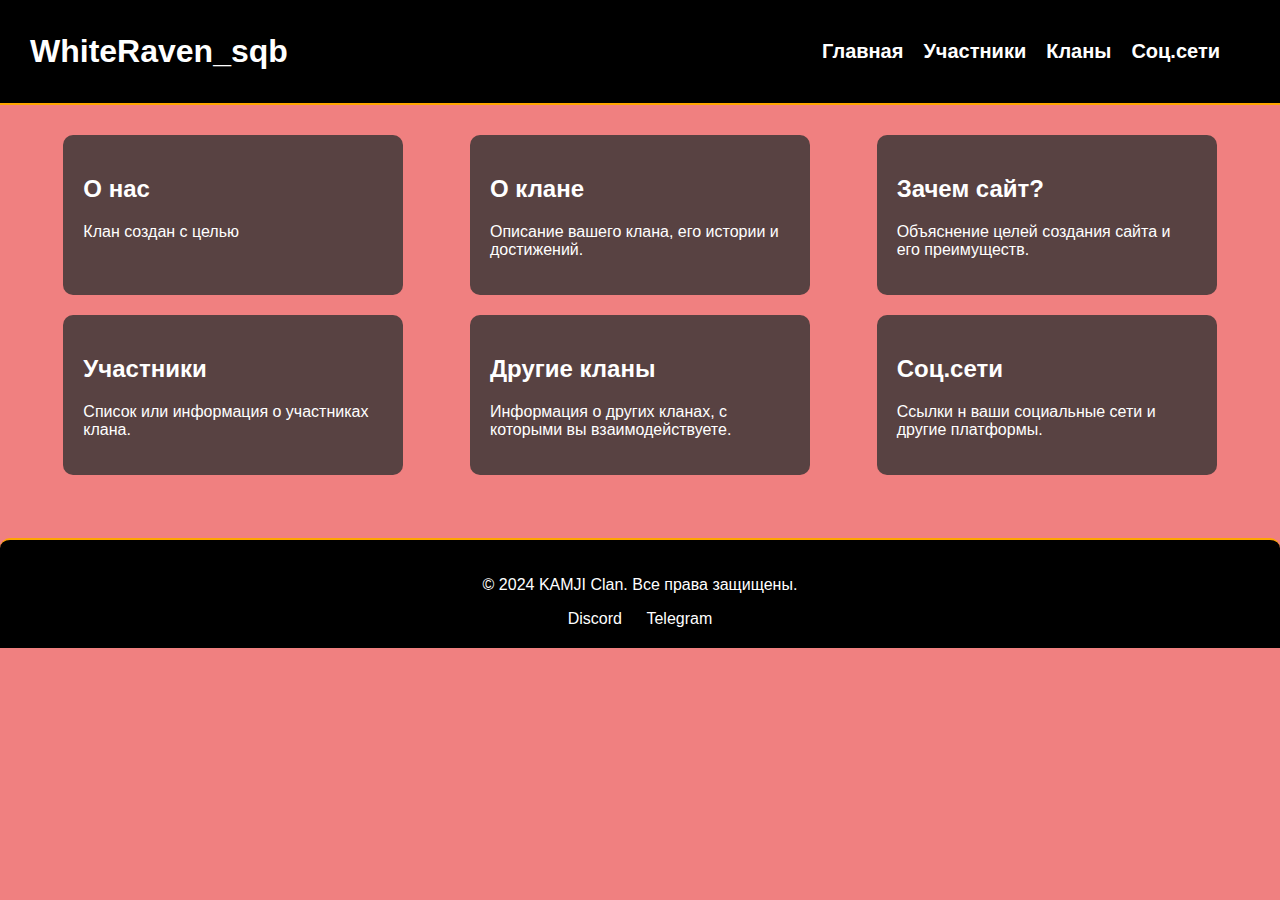
==== index.html @ ff009cd4 "новые" ====
<!DOCTYPE html>
<html lang="en">
<head>
    <meta charset="UTF-8">
    <meta name="viewport" content="width=device-width, initial-scale=1.0">
    <link rel="stylesheet" href="css/style.css">
    <title>Главная страница</title>
</head>
<body>
    <header>
        <div class="logo">
            <h1>WhiteRaven_sqb</h1>
        </div>
        <nav>
            <ul>
                <li><a href="index.html">Главная</a></li>
                <li><a href="members.html">Участники</a></li>
                <li><a href="">Кланы</a></li>
                <li><a href="">Соц.сети</a></li>
                <li><a href=""></a></li>
                <li><a href=""></a></li>
            </ul>
        </nav>
    </header>
        <main>
            <section id="about-us">
                <h2>О нас</h2>
                <p>Клан создан с целью</p>
            </section>
            
            <section id="about-clan">
                <h2>О клане</h2>
                <p>Описание вашего клана, его истории и достижений.</p>
            </section>
            
            <section id="why-site">
                <h2>Зачем сайт?</h2>
                <p>Объяснение целей создания сайта и его преимуществ.</p>
            </section>
            
            <section id="members">
                <h2>Участники</h2>
                <p>Список или информация о участниках клана.</p>
            </section>
            
            <section id="other-clans">
                <h2>Другие кланы</h2>
                <p>Информация о других кланах, с которыми вы взаимодействуете.</p>
            </section>
            
            <section id="social-networks">
                <h2>Соц.сети</h2>
                <p>Ссылки н ваши социальные сети и другие платформы.</p>
            </section>
        </main>
        <footer>
            <p>© 2024 KAMJI Clan. Все права защищены.</p>
            <div class="social-links">
                <a href="https://discord.com" target="_blank">Discord</a>
                <a href="https://telegram.org" target="_blank">Telegram</a>
            </div>
        </footer>
</body>
</html>
---- css/style.css ----
body {
    background: url('/img/fon2.jpg') no-repeat;
    background-size: cover;
    font-family: 'Roboto', sans-serif;
    display: flex;
    height: 100%;
    flex-direction: column;
    color: white;
    margin: 0;
}

header {
    background-color: black;
    display: flex;
    align-items: center;
    justify-content: space-between;
    border-bottom: 2px solid orange;
}

.logo {
    padding: 0 30px;
}

nav ul, nav a{
    display: flex;
    list-style: none;
    text-decoration: none;
    font-size: 20px;
    font-weight: bold;
    padding: 10px;
    color: white;
}

nav a:hover {
    color: red;
    transition: color 0.8s;
}

main {
    display: flex;
    flex: 1;
    flex-wrap: wrap; /* разрешает перенос блоков на новую строку */
    justify-content: space-around; /* равномерно распределяет блоки */
    gap: 20px; /* расстояние между блоками */
    max-width: 1200px; /* максимальная ширина главного контейнера */
    margin: 30px auto; /* центрирование контейнера */
}

section {
    background-color: rgba(50, 50, 50, 0.8); /* темно-серый с прозрачностью */
    border-radius: 10px; /* скругленные углы */
    padding: 20px; /* отступы внутри блока */
    transition: transform 0.3s, background-color 0.3s; /* анимация при наведении */
    width: calc(30% - 20px); /* ширина блоков с учетом внешних отступов */
    box-sizing: border-box; /* включает отступы и границы в общую ширину */
}

section:hover {
    transform: scale(1.05); /* увеличение при наведении */
    background-color: rgba(70, 70, 70, 0.9); /* цвет при наведении */
}

section:active {
    transform: scale(0.95); /* уменьшение при нажатии */
}

footer {
    background-color: black; /* темно-серый фон */
    color: #fff; /* белый цвет текста */
    text-align: center; /* центрирование текста */
    padding: 20px; /* отступы внутри футера */
    border-radius: 10px 10px 0 0; /* скругление верхних углов */
    border-top: 2px solid orange;
    margin-top: 33px; /* отступ сверху */
}

footer .social-links {
    margin-top: 10px; /* отступ между текстом и ссылками */
}

footer .social-links a {
    color: #fff; /* белый цвет ссылок */
    margin: 0 10px; /* расстояние между ссылками */
    text-decoration: none; /* убрать подчеркивание */
    transition: color 0.3s; /* плавное изменение цвета при наведении */
}

footer .social-links a:hover {
    color: #1e90ff; /* цвет при наведении */
}

/* Стили для мобильных устройств */
@media (max-width: 600px) {
    body {
        background-color: lightblue;
    }
}

/* Стили для планшетов */
@media (min-width: 601px) and (max-width: 1024px) {
    body {
        background-color: lightgreen;
    }
}

/* Стили для десктопов */
@media (min-width: 1025px) {
    body {
        background-color: lightcoral;
    }
}
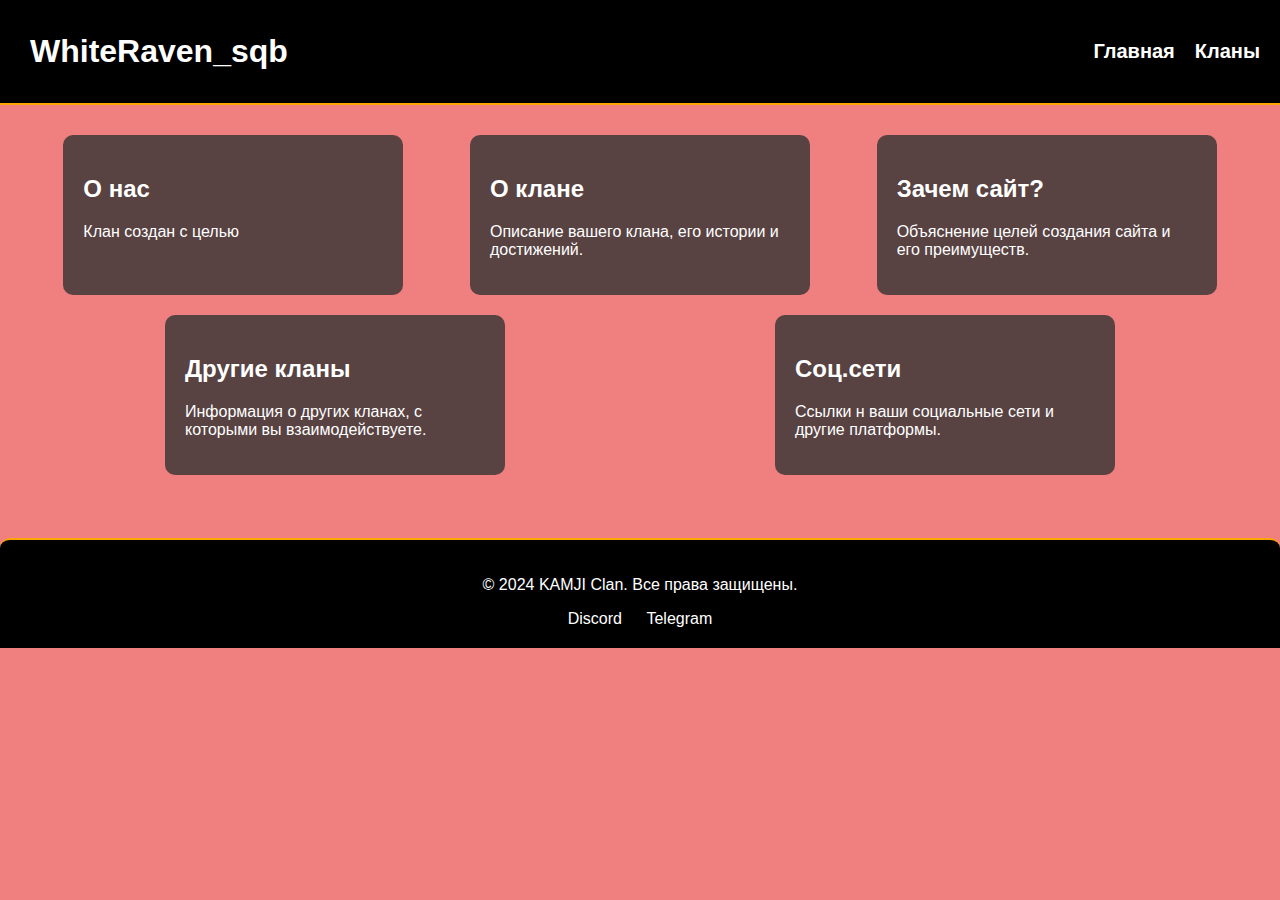
==== commit ee3c0010: "удалено лишнее" ====
--- a/index.html
+++ b/index.html
@@ -14,11 +14,7 @@
         <nav>
             <ul>
                 <li><a href="index.html">Главная</a></li>
-                <li><a href="members.html">Участники</a></li>
-                <li><a href="">Кланы</a></li>
-                <li><a href="">Соц.сети</a></li>
-                <li><a href=""></a></li>
-                <li><a href=""></a></li>
+                <li><a href="clans.html">Кланы</a></li>
             </ul>
         </nav>
     </header>
@@ -36,11 +32,6 @@
             <section id="why-site">
                 <h2>Зачем сайт?</h2>
                 <p>Объяснение целей создания сайта и его преимуществ.</p>
-            </section>
-            
-            <section id="members">
-                <h2>Участники</h2>
-                <p>Список или информация о участниках клана.</p>
             </section>
             
             <section id="other-clans">
--- a/css/style.css
+++ b/css/style.css
@@ -94,6 +94,26 @@
     body {
         background-color: lightblue;
     }
+
+    header {
+        flex-direction: column;
+    }
+
+    nav ul {
+        flex-direction: column;
+        width: 100%;
+        text-align: center;
+    }
+
+    main {
+        flex-direction: column;
+        align-items: center;
+    }
+
+    section {
+        width: 45%;
+        margin-bottom: 10px;
+    }
 }
 
 /* Стили для планшетов */
@@ -108,4 +128,4 @@
     body {
         background-color: lightcoral;
     }
-}+}
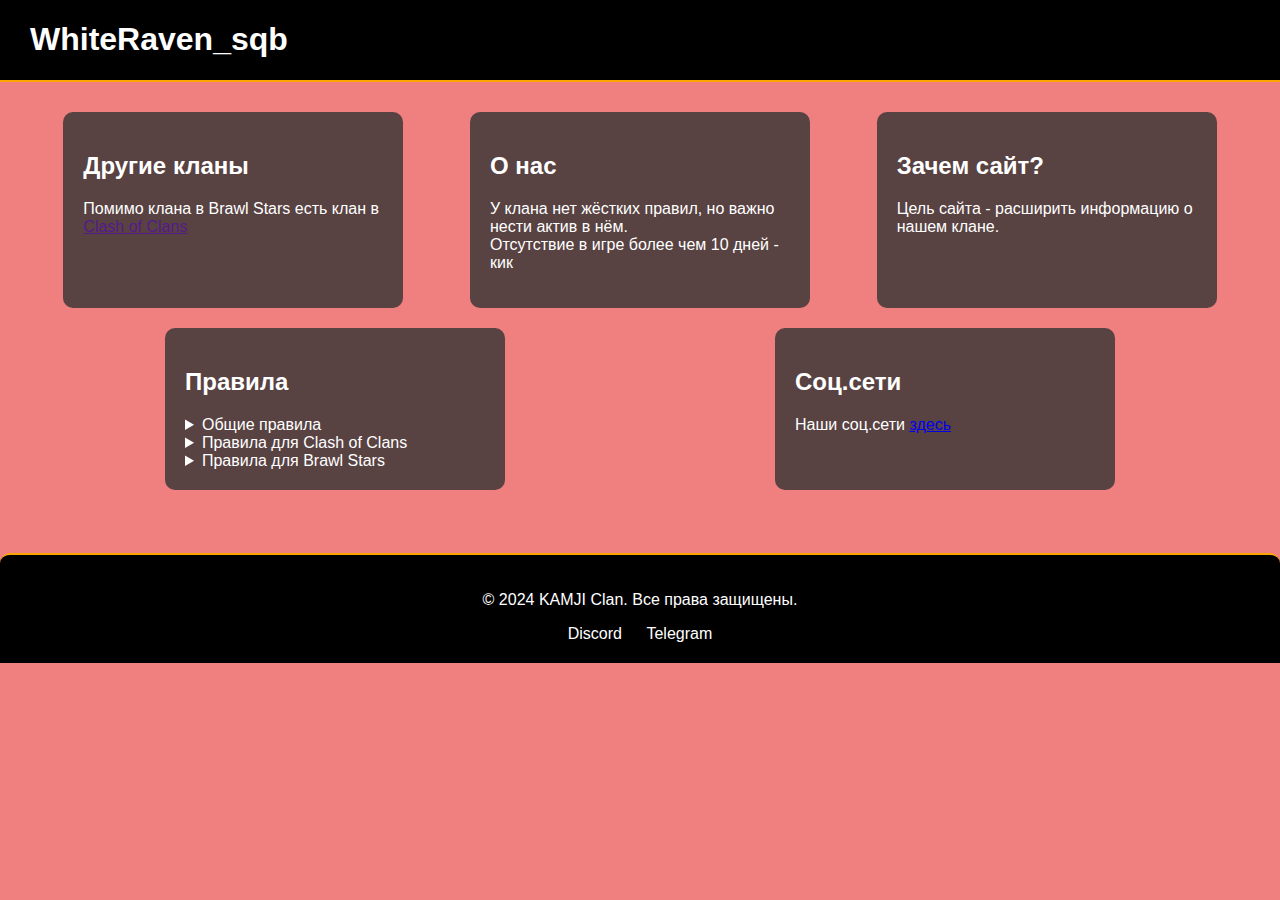
==== commit 3ffdd099: "1. Удалены лишние страницы 2. Удалены некоторые объекты на сайте. 3. Перестроены блоки с информацией" ====
--- a/index.html
+++ b/index.html
@@ -11,44 +11,67 @@
         <div class="logo">
             <h1>WhiteRaven_sqb</h1>
         </div>
-        <nav>
-            <ul>
-                <li><a href="index.html">Главная</a></li>
-                <li><a href="clans.html">Кланы</a></li>
-            </ul>
-        </nav>
     </header>
         <main>
+            <section id="other-clans">
+                <h2>Другие кланы</h2>
+                <p>Помимо клана в Brawl Stars есть клан в <a href="">Clash of Clans</a></p>
+            </section>
+            
             <section id="about-us">
                 <h2>О нас</h2>
-                <p>Клан создан с целью</p>
-            </section>
-            
-            <section id="about-clan">
-                <h2>О клане</h2>
-                <p>Описание вашего клана, его истории и достижений.</p>
+                <p>У клана нет жёстких правил, но важно нести актив в нём.<br> Отсутствие в игре более чем 10 дней - кик</p>
             </section>
             
             <section id="why-site">
                 <h2>Зачем сайт?</h2>
-                <p>Объяснение целей создания сайта и его преимуществ.</p>
+                <p>Цель сайта - расширить информацию о нашем клане.</p>
             </section>
             
-            <section id="other-clans">
-                <h2>Другие кланы</h2>
-                <p>Информация о других кланах, с которыми вы взаимодействуете.</p>
+            <section id="rules">
+                <h2>Правила</h2>
+                <details>
+                    <summary>Общие правила</summary>
+                    <ol>
+                        <li>Относитесь с уважением к мнению и чувствам каждого участника. Конфликты решайте мирно и конструктивно.</li>
+                        <li>Старайтесь быть активными в жизни клана. Участвуйте в мероприятиях, дискуссиях и играх.</li>
+                        <li>Помогайте друг другу и поддерживайте командный дух. Работайте вместе для достижения общих целей.</li>
+                        <li>Следуйте правилам и руководствам клана. Не нарушайте их ради личной выгоды.</li>
+                        <li>Поддерживайте дружелюбную и позитивную атмосферу в клане. Приветствуйте новых участников и помогайте им адаптироваться.</li>
+                    </ol>
+                    
+                </details>
+                <details>
+                    <summary>Правила для Clash of Clans</summary>
+                    <ol>
+                        <li>Активно участвуйте в клановых войнах и событиях.</li>
+                        <li>Следуйте указаниям лидера и старших клана.</li>
+                        <li>Будьте активны и принимайте участие в клановом чате.</li>
+                    </ol>
+                </details>
+                <details>
+                    <summary>Правила для Brawl Stars</summary>
+                    <ol>
+                        <li>Сохраняйте спокойствие и не токсичничайте в чате.</li>
+                        <li>Активно участвуйте в клановых событиях и боях.</li>
+                        <li>Поддерживайте командную работу и помогайте товарищам.</li>
+                        <li>Следуйте указаниям лидера и офицеров клана.</li>
+                        <li>Участвуйте в клановых обсуждениях и голосованиях.</li>
+                    </ol>
+                </details>
+                
             </section>
             
             <section id="social-networks">
                 <h2>Соц.сети</h2>
-                <p>Ссылки н ваши социальные сети и другие платформы.</p>
+                <p>Наши соц.сети <a href="#social">здесь</a></p>
             </section>
         </main>
         <footer>
             <p>© 2024 KAMJI Clan. Все права защищены.</p>
             <div class="social-links">
-                <a href="https://discord.com" target="_blank">Discord</a>
-                <a href="https://telegram.org" target="_blank">Telegram</a>
+                <a id="social" href="https://discord.com" target="_blank">Discord</a>
+                <a id="social" href="https://telegram.org" target="_blank">Telegram</a>
             </div>
         </footer>
 </body>
